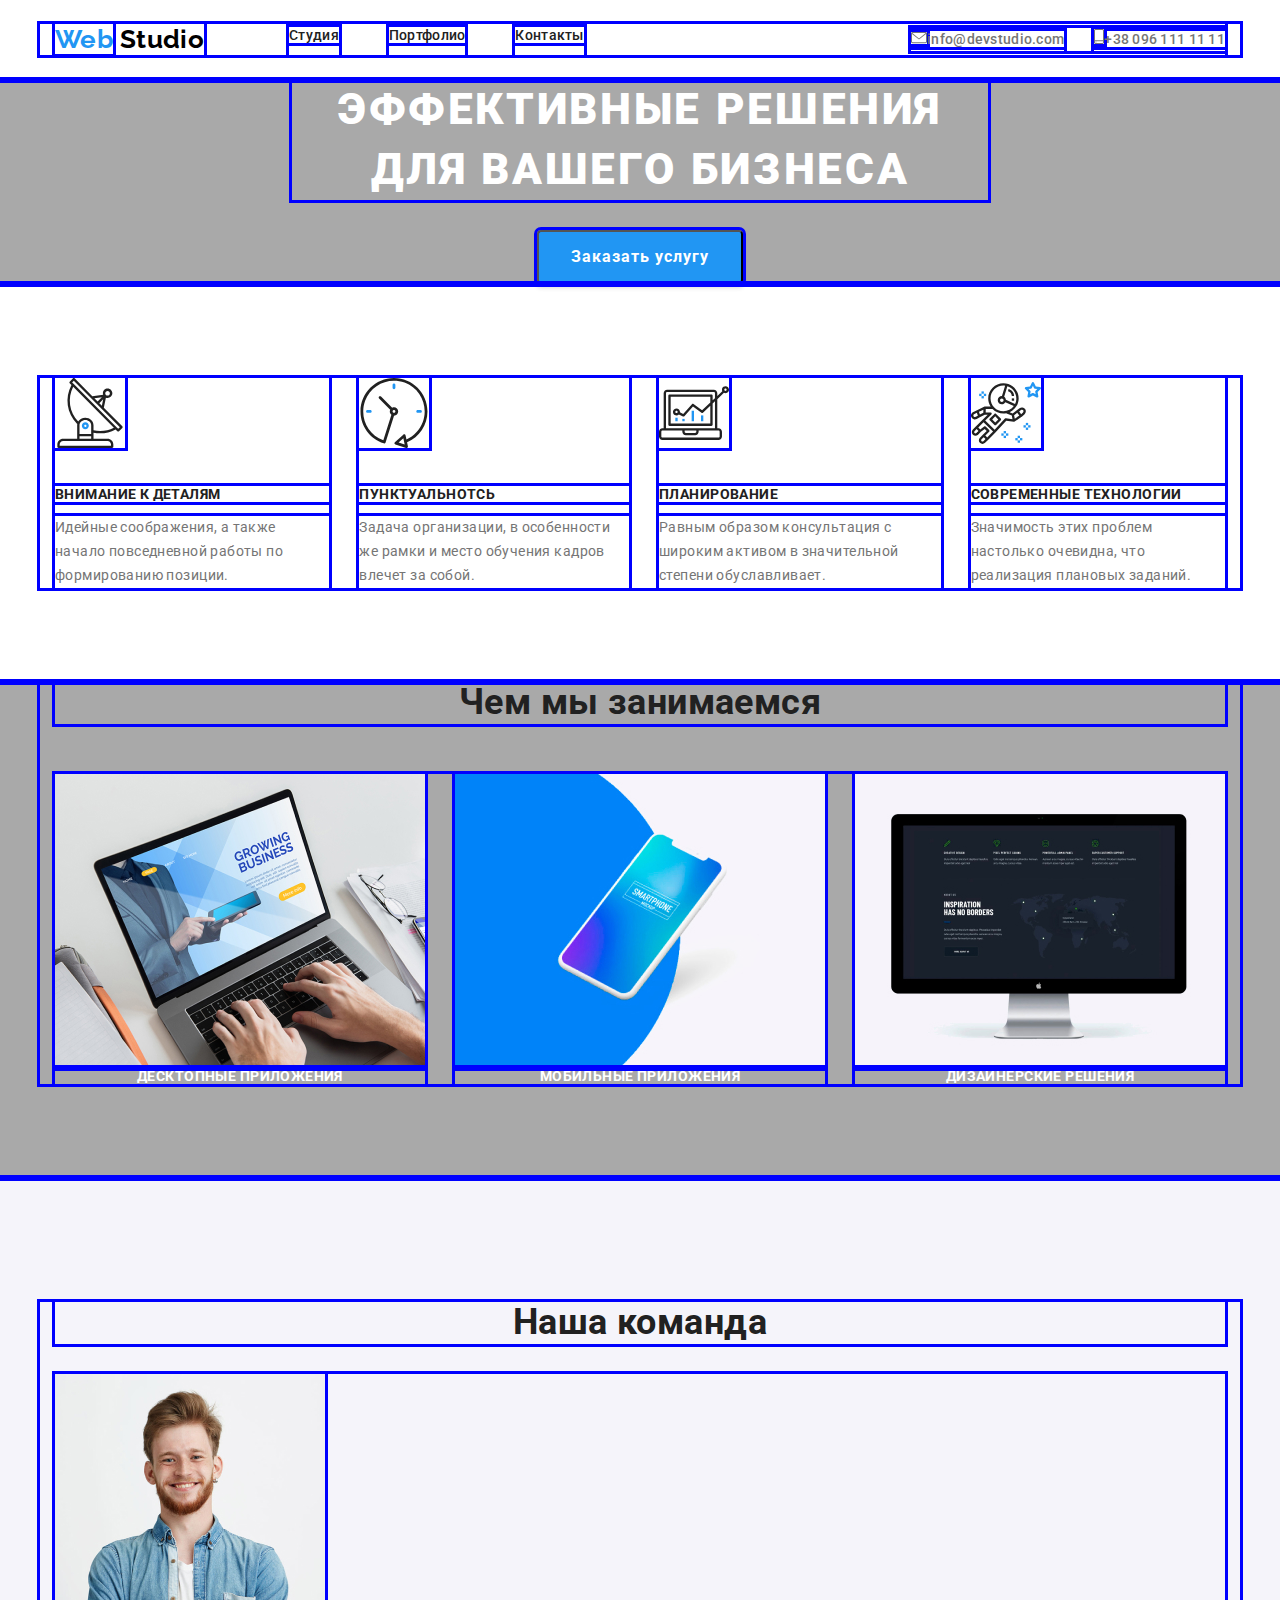
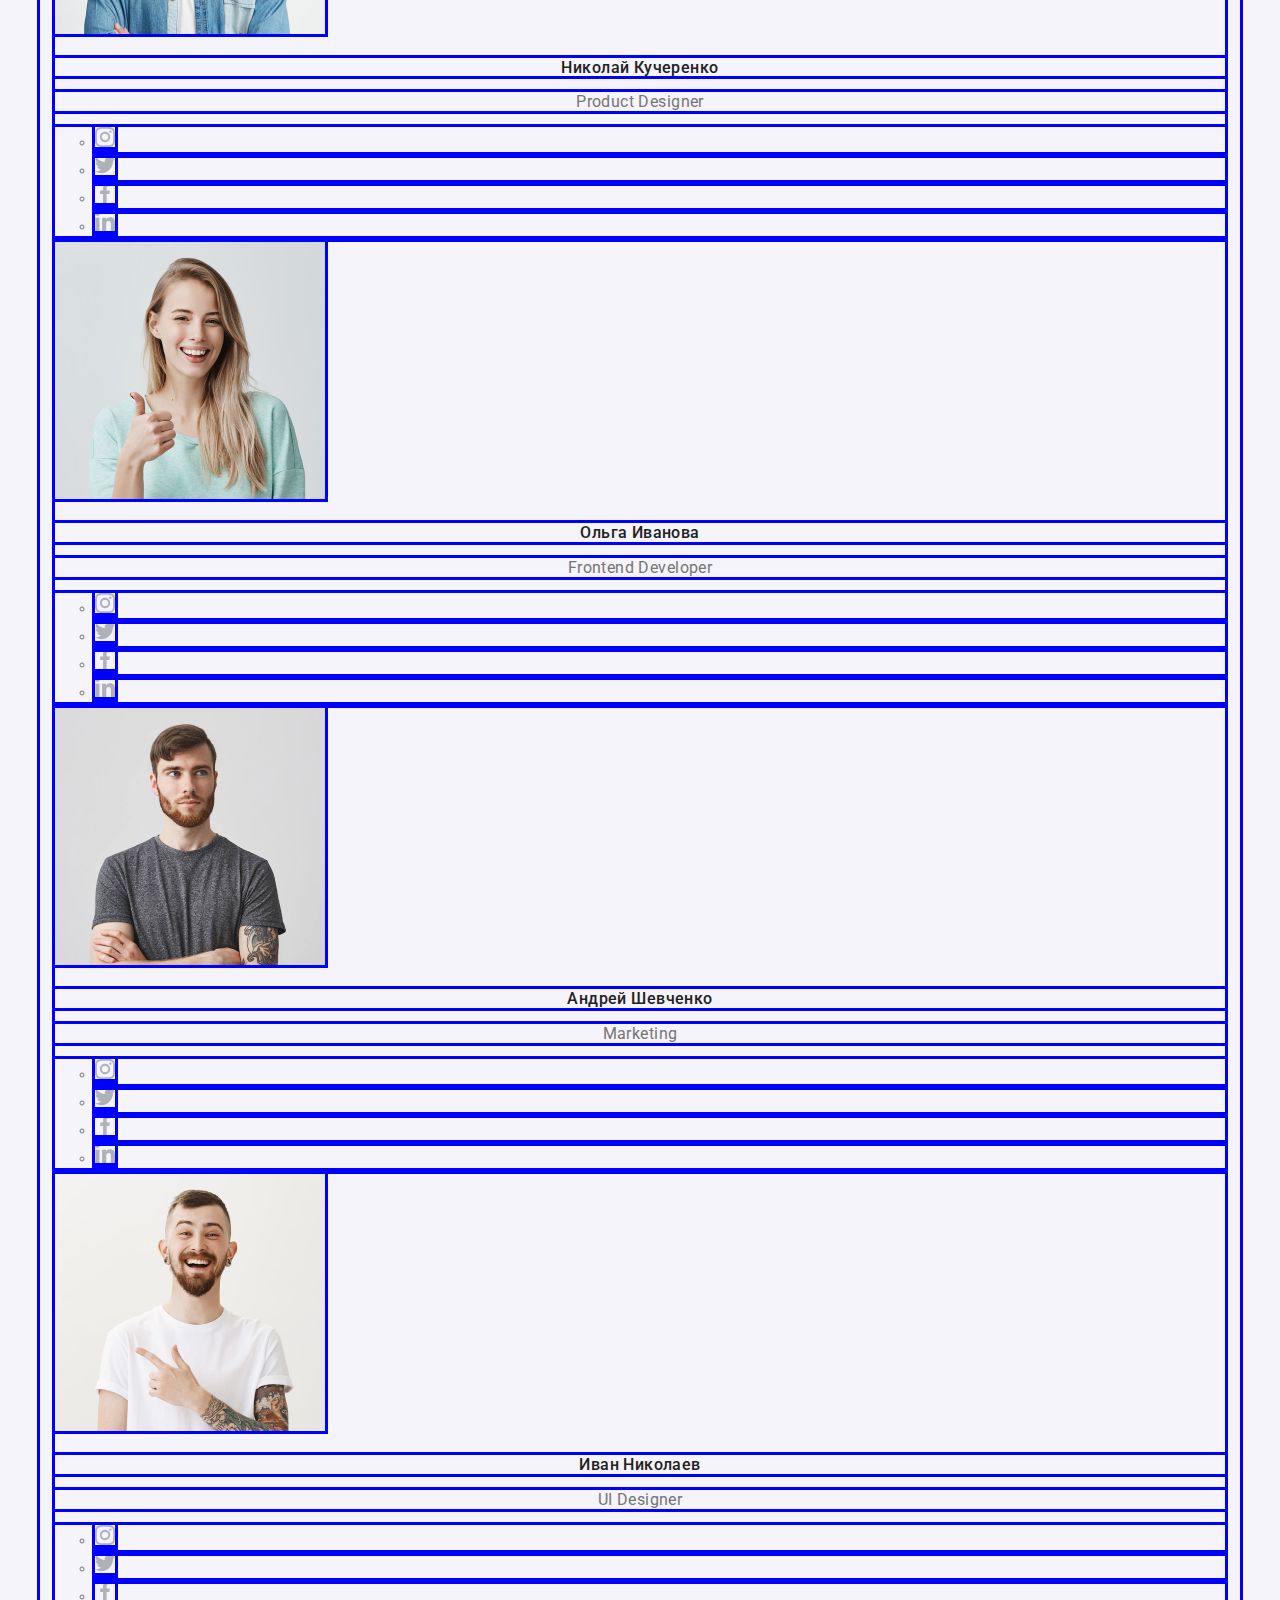
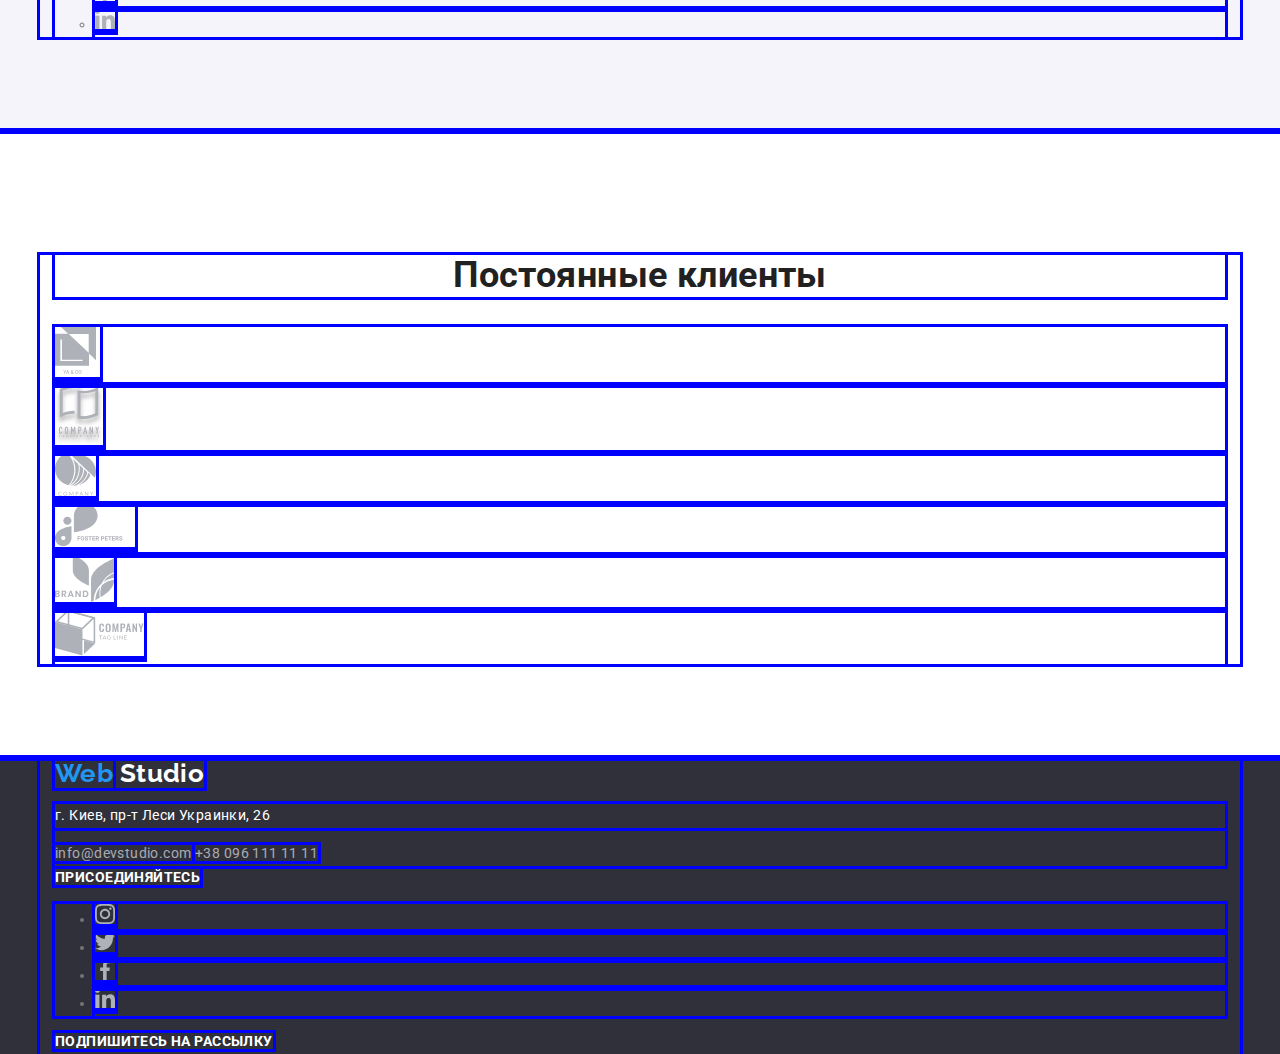
==== index.html @ ac085e27 "Переносит файлы и папки с goit-markup-hw-02. Добавляет разметку в файлах index.html и css." ====
<!DOCTYPE html>
<html lang="ru">
  <head>
    <meta charset="UTF-8" />
    <meta name="viewport" content="width=device-width, initial-scale=1.0" />
    <title lang="en">Web Studio</title>
    <link
      href="https://fonts.googleapis.com/css2?family=Roboto:wght@400;500;700;900&display=swap"
      rel="stylesheet"
    />
    <link rel="stylesheet" href="./css/normalize.css" />
    <link rel="stylesheet" href="./css/style.css" />
  </head>
  <body>
    <!--Шапка страницы-->
    <header class="page-header">
      <div class="container">
        <nav class="navigation flexbox">
          <div class="nav-container flexbox">
            <a href="./index.html" class="logo link"><span>Web</span> Studio</a>
            <ul class="navigation-list list flexbox">
              <li class="navigation-item">
                <a href="./index.html" class="navigation-link link">Студия</a>
              </li>
              <li class="navigation-item">
                <a href="./portfolio.html" class="navigation-link link"
                  >Портфолио</a
                >
              </li>
              <li class="navigation-item">
                <a href="" class="navigation-link link">Контакты</a>
              </li>
            </ul>
          </div>
          <ul class="contacts-list list flexbox">
            <li class="contacts-item">
              <a
                href="mailto:info@devstudio.com"
                class="navigation-link navigation-contacts link"
                ><img
                  src="./images/envelope.svg"
                  alt="Конверт"
                />info@devstudio.com</a
              >
            </li>
            <li class="contacts-item">
              <a
                href="tel:+380961111111"
                class="navigation-link navigation-contacts link"
                ><img src="./images/smartphone.svg" alt="Смартфон" />+38 096 111
                11 11</a
              >
            </li>
          </ul>
        </nav>
      </div>
    </header>
    <main>
      <!--Герой-->
      <section class="hero">
        <h1 class="hero-title">Эффективные решения для вашего бизнеса</h1>
        <button type="button" class="btn">Заказать услугу</button>
      </section>

      <!--Особенности-->
      <section class="features section">
        <div class="container">
          <h2 hidden class="section-title">Особенности</h2>
          <ul class="features-list list flexbox">
            <li class="features-item">
              <img src="./images/antenna.svg" alt="Антена" />
              <h3 class="features-title">Внимание к деталям</h3>
              <p class="features-info">
                Идейные соображения, а также начало повседневной работы по
                формированию позиции.
              </p>
            </li>
            <li class="features-item">
              <img src="./images/clock.svg" alt="Часы" />
              <h3 class="features-title">Пунктуальнотсь</h3>
              <p class="features-info">
                Задача организации, в особенности же рамки и место обучения
                кадров влечет за собой.
              </p>
            </li>
            <li class="features-item">
              <img src="./images/diagram.svg" alt="Диаграмма" />
              <h3 class="features-title">Планирование</h3>
              <p class="features-info">
                Равным образом консультация с широким активом в значительной
                степени обуславливает.
              </p>
            </li>
            <li class="features-item">
              <img src="./images/astronaut.svg" alt="Астронавт" />
              <h3 class="features-title">Современные технологии</h3>
              <p class="features-info">
                Значимость этих проблем настолько очевидна, что реализация
                плановых заданий.
              </p>
            </li>
          </ul>
        </div>
      </section>

      <!--Услуги-->
      <section class="services section">
        <div class="container">
          <h2 class="section-title">Чем мы занимаемся</h2>
          <ul class="services-list list flexbox">
            <li class="services-item">
              <img
                src="./images/nout.jpg"
                width="370"
                height="294"
                alt="Открытый ноутбук"
                class="services-img img"
              />
              <h3 class="services-title">Десктопные приложения</h3>
            </li>
            <li class="services-item">
              <img
                src="./images/smart.jpg"
                width="370"
                height="294"
                alt="Смартфон"
                class="services-img img"
              />
              <h3 class="services-title">Мобильные приложения</h3>
            </li>
            <li class="services-item">
              <img
                src="./images/desc.jpg"
                width="370"
                height="294"
                alt="Включенный монитор"
                class="services-img img"
              />
              <h3 class="services-title">Дизайнерские решения</h3>
            </li>
          </ul>
        </div>
      </section>

      <!--Команда-->
      <section class="team section">
        <div class="container">
          <h2 class="section-title">Наша команда</h2>
          <ul class="team-list list">
            <li class="team-item">
              <img
                src="./images/photo-1.jpg"
                width="270"
                height="260"
                alt="Фото члена команды"
              />
              <h3 class="team-name">Николай Кучеренко</h3>
              <p class="team-position">Product Designer</p>
              <ul>
                <li>
                  <a
                    href="https://www.instagram.com/"
                    target="_blank"
                    rel="noopener noreferrer"
                    aria-label="Ссылка Instagram"
                    ><img
                      src="./images/logo-instagram.svg"
                      alt="Логотип Instagram"
                  /></a>
                </li>
                <li>
                  <a
                    href="https://twitter.com/"
                    target="_blank"
                    rel="noopener noreferrer"
                    aria-label="Ссылка Twitter"
                    ><img src="./images/logo-twitter.svg" alt="Логотип Twitter"
                  /></a>
                </li>
                <li>
                  <a
                    href="https://facebook.com/"
                    target="_blank"
                    rel="noopener noreferrer"
                    aria-label="Ссылка Facebook"
                    ><img
                      src="./images/logo-facebook.svg"
                      alt="Логотип Facebook"
                  /></a>
                </li>
                <li>
                  <a
                    href="https://www.linkedin.com/"
                    target="_blank"
                    rel="noopener noreferrer"
                    aria-label="Ссылка Linkedin"
                    ><img
                      src="./images/logo-linkedin.svg"
                      alt="Логотип Linkedin"
                  /></a>
                </li>
              </ul>
            </li>
            <li class="team-item">
              <img
                src="./images/photo-2.jpg"
                width="270"
                height="260"
                alt="Фото члена команды"
              />
              <h3 class="team-name">Ольга Иванова</h3>
              <p class="team-position">Frontend Developer</p>
              <ul>
                <li>
                  <a
                    href="https://www.instagram.com/"
                    target="_blank"
                    rel="noopener noreferrer"
                    aria-label="Ссылка Instagram"
                    ><img
                      src="./images/logo-instagram.svg"
                      alt="Логотип Instagram"
                  /></a>
                </li>
                <li>
                  <a
                    href="https://twitter.com/"
                    target="_blank"
                    rel="noopener noreferrer"
                    aria-label="Ссылка Twitter"
                    ><img src="./images/logo-twitter.svg" alt="Логотип Twitter"
                  /></a>
                </li>
                <li>
                  <a
                    href="https://facebook.com/"
                    target="_blank"
                    rel="noopener noreferrer"
                    aria-label="Ссылка Facebook"
                    ><img
                      src="./images/logo-facebook.svg"
                      alt="Логотип Facebook"
                  /></a>
                </li>
                <li>
                  <a
                    href="https://www.linkedin.com/"
                    target="_blank"
                    rel="noopener noreferrer"
                    aria-label="Ссылка Linkedin"
                    ><img
                      src="./images/logo-linkedin.svg"
                      alt="Логотип Linkedin"
                  /></a>
                </li>
              </ul>
            </li>
            <li class="team-item">
              <img
                src="./images/photo-3.jpg"
                width="270"
                height="260"
                alt="Фото члена команды"
              />
              <h3 class="team-name">Андрей Шевченко</h3>
              <p class="team-position">Marketing</p>
              <ul>
                <li>
                  <a
                    href="https://www.instagram.com/"
                    target="_blank"
                    rel="noopener noreferrer"
                    aria-label="Ссылка Instagram"
                    ><img
                      src="./images/logo-instagram.svg"
                      alt="Логотип Instagram"
                  /></a>
                </li>
                <li>
                  <a
                    href="https://twitter.com/"
                    target="_blank"
                    rel="noopener noreferrer"
                    aria-label="Ссылка Twitter"
                    ><img src="./images/logo-twitter.svg" alt="Логотип Twitter"
                  /></a>
                </li>
                <li>
                  <a
                    href="https://facebook.com/"
                    target="_blank"
                    rel="noopener noreferrer"
                    aria-label="Ссылка Facebook"
                    ><img
                      src="./images/logo-facebook.svg"
                      alt="Логотип Facebook"
                  /></a>
                </li>
                <li>
                  <a
                    href="https://www.linkedin.com/"
                    target="_blank"
                    rel="noopener noreferrer"
                    aria-label="Ссылка Linkedin"
                    ><img
                      src="./images/logo-linkedin.svg"
                      alt="Логотип Linkedin"
                  /></a>
                </li>
              </ul>
            </li>
            <li class="team-item">
              <img
                src="./images/photo-4.jpg"
                width="270"
                height="260"
                alt="Фото члена команды"
              />
              <h3 class="team-name">Иван Николаев</h3>
              <p class="team-position">UI Designer</p>
              <ul>
                <li>
                  <a
                    href="https://www.instagram.com/"
                    target="_blank"
                    rel="noopener noreferrer"
                    aria-label="Ссылка Instagram"
                    ><img
                      src="./images/logo-instagram.svg"
                      alt="Логотип Instagram"
                  /></a>
                </li>
                <li>
                  <a
                    href="https://twitter.com/"
                    target="_blank"
                    rel="noopener noreferrer"
                    aria-label="Ссылка Twitter"
                    ><img src="./images/logo-twitter.svg" alt="Логотип Twitter"
                  /></a>
                </li>
                <li>
                  <a
                    href="https://facebook.com/"
                    target="_blank"
                    rel="noopener noreferrer"
                    aria-label="Ссылка Facebook"
                    ><img
                      src="./images/logo-facebook.svg"
                      alt="Логотип Facebook"
                  /></a>
                </li>
                <li>
                  <a
                    href="https://www.linkedin.com/"
                    target="_blank"
                    rel="noopener noreferrer"
                    aria-label="Ссылка Linkedin"
                    ><img
                      src="./images/logo-linkedin.svg"
                      alt="Логотип Linkedin"
                  /></a>
                </li>
              </ul>
            </li>
          </ul>
        </div>
      </section>

      <!--Клиенты-->
      <section class="clients section">
        <div class="container">
          <h2 class="section-title">Постоянные клиенты</h2>
          <ul class="clients-list list">
            <li>
              <a
                href=""
                target="_blank"
                rel="noopener noreferrer"
                aria-label="Ссылка на сайт клиента"
                ><img
                  src="./images/logo-customer-1.svg"
                  alt="Логотип компании клиента"
              /></a>
            </li>
            <li>
              <a
                href=""
                target="_blank"
                rel="noopener noreferrer"
                aria-label="Ссылка на сайт клиента"
                ><img
                  src="./images/logo-customer-2.svg"
                  alt="Логотип компании клиента"
              /></a>
            </li>
            <li>
              <a
                href=""
                target="_blank"
                rel="noopener noreferrer"
                aria-label="Ссылка на сайт клиента"
                ><img
                  src="./images/logo-customer-3.svg"
                  alt="Логотип компании клиента"
              /></a>
            </li>
            <li>
              <a
                href=""
                target="_blank"
                rel="noopener noreferrer"
                aria-label="Ссылка на сайт клиента"
                ><img
                  src="./images/logo-customer-4.svg"
                  alt="Логотип компании клиента"
              /></a>
            </li>
            <li>
              <a
                href=""
                target="_blank"
                rel="noopener noreferrer"
                aria-label="Ссылка на сайт клиента"
                ><img
                  src="./images/logo-customer-5.svg"
                  alt="Логотип компании клиента"
              /></a>
            </li>
            <li>
              <a
                href=""
                target="_blank"
                rel="noopener noreferrer"
                aria-label="Ссылка на сайт клиента"
                ><img
                  src="./images/logo-customer-6.svg"
                  alt="Логотип компании клиента"
              /></a>
            </li>
          </ul>
        </div>
      </section>
    </main>

    <!--Подвал страницы-->
    <footer class="page-footer">
      <div class="container">
        <a href="./index.html" class="logo link logo-footer"
          ><span>Web</span> Studio</a
        >
        <address class="company-address">
          <p class="local-address">г. Киев, пр-т Леси Украинки, 26</p>
          <a href="mailto:info@devstudio.com" class="address-link link"
            >info@devstudio.com</a
          >
          <a href="tel:+380961111111" class="address-link link"
            >+38 096 111 11 11</a
          >
        </address>
        <b>Присоединяйтесь</b>
        <ul>
          <li>
            <a
              href="https://www.instagram.com/"
              target="_blank"
              rel="noopener noreferrer"
              aria-label="Ссылка Instagram"
              ><img src="./images/logo-instagram.svg" alt="Логотип Instagram"
            /></a>
          </li>
          <li>
            <a
              href="https://twitter.com/"
              target="_blank"
              rel="noopener noreferrer"
              aria-label="Ссылка Twitter"
              ><img src="./images/logo-twitter.svg" alt="Логотип Twitter"
            /></a>
          </li>
          <li>
            <a
              href="https://facebook.com/"
              target="_blank"
              rel="noopener noreferrer"
              aria-label="Ссылка Facebook"
              ><img src="./images/logo-facebook.svg" alt="Логотип Facebook"
            /></a>
          </li>
          <li>
            <a
              href="https://www.linkedin.com/"
              target="_blank"
              rel="noopener noreferrer"
              aria-label="Ссылка Linkedin"
              ><img src="./images/logo-linkedin.svg" alt="Логотип Linkedin"
            /></a>
          </li>
        </ul>
        <b>Подпишитесь на рассылку</b>
      </div>
    </footer>
  </body>
</html>
---- css/style.css ----
/* Цвета */

:root {
  --main-text: #757575;
  --secondary-text: #212121;
  --white: #ffffff;
  --alpha-white: #ffffff99;
  --accent: #2196f3;
  --additional: #000000;
  --background-section: #f5f4fa;
  --background-footer: #2f303a;
}

/* Шрифты
font-family: "Roboto", sans-serif;
font-family: "Raleway", sans-serif; */

@font-face {
  font-family: "Raleway";
  src: url("../fonts/raleway/raleway-v17-latin-cyrillic-700.woff")
      format("woff"),
    url("../fonts/raleway/raleway-v17-latin-cyrillic-700.woff2") format("woff2");
  font-weight: 700;
  font-style: normal;
}

* {
  box-sizing: border-box;
  outline: solid blue;
}

body {
  font-family: "Roboto", sans-serif;
  font-size: 14px;
  line-height: 1.714;
  letter-spacing: 0.03em;

  color: var(--main-text);
}

address {
  font-style: normal;
}

.container {
  width: 1200px;
  padding-left: 15px;
  padding-right: 15px;
  margin-left: auto;
  margin-right: auto;
}

.flexbox {
  display: flex;
}

.section {
  padding: 94px 0;
}
.list {
  padding: 0;
  margin: 0;
  list-style: none;
}

.img {
  display: block;
}

.link {
  text-decoration: none;
}

.logo {
  font-family: "Raleway", sans-serif;
  font-weight: 700;
  font-size: 26px;
  line-height: 1.192;
  color: var(--additional);

  margin-right: 85px;
}

.logo > span {
  color: var(--accent);
}

.btn {
  font-weight: 700;
  font-size: 16px;
  line-height: 1.875;
  display: flex;
  align-items: center;
  text-align: center;
  letter-spacing: 0.06em;
  color: var(--white);
  background: var(--accent);
  box-shadow: 0px 4px 4px rgba(0, 0, 0, 0.15);
  border-radius: 4px;

  padding: 10px 32px;
}

.section-title {
  font-weight: 700;
  font-size: 36px;
  line-height: 1.166;
  text-align: center;
  color: var(--secondary-text);
}

b,
.services-title {
  font-weight: 700;
  font-size: 14px;
  line-height: 1.142;
  text-transform: uppercase;
  color: var(--white);
}

/* Header */

.page-header {
  padding: 24px 0 25px 0;

  display: flex;
  justify-content: space-between;
  align-items: center;
}

.navigation {
  justify-content: space-between;
  align-items: center;
}

.navigation-item:not(:last-child) {
  margin-right: 50px;
}

.navigation-link {
  font-weight: 500;
  font-size: 14px;
  line-height: 1.142;
  letter-spacing: 0.02em;
  color: var(--secondary-text);
}
.navigation-link:hover,
.navigation-link:focus {
  color: var(--accent);
}

.contacts-item:not(:last-child) {
  margin-right: 30px;
}

.navigation-contacts {
  color: var(--main-text);
}

/* Hero */

.hero {
  background-color: darkgrey;
}

.hero-title {
  margin-top: 0;
  margin-bottom: 30px;
  width: 696px;
}
.hero > .hero-title,
.hero > .btn {
  margin-left: auto;
  margin-right: auto;
}

.hero-title {
  font-weight: 900;
  font-size: 44px;
  line-height: 1.363;
  text-align: center;
  letter-spacing: 0.06em;
  text-transform: uppercase;
  color: var(--white);
}

/* Features */

.features-item {
  margin-right: 30px;
}

.features-item:nth-child(4n) {
  margin-right: 0;
}

.features-title {
  font-weight: 700;
  font-size: 14px;
  line-height: 1.142;
  text-transform: uppercase;
  color: var(--secondary-text);

  margin-top: 30px;
  margin-bottom: 10px;
}

.features-info {
  margin-bottom: 0;
}

/* Services */

.services {
  background-color: darkgrey;
  padding-top: 0;
}

.services .section-title {
  margin-top: 0;
  margin-bottom: 50px;
}

.services-item {
  margin-right: 30px;
}

.services-item:nth-child(3n) {
  margin-right: 0;
}

.services-title {
  text-align: center;
  margin: 0;
}

.team {
  background-color: var(--background-section);
}

.team-name,
.team-position {
  font-size: 16px;
  line-height: 1.187;
  text-align: center;
}

.team-name {
  font-weight: 500;
  color: var(--secondary-text);
}

.page-footer {
  background-color: var(--background-footer);
}

.logo-footer {
  color: var(--white);
}

.local-address {
  color: var(--white);
}

.address-link {
  color: var(--alpha-white);
}

.address-link:hover,
.address-link:focus {
  color: var(--accent);
}

/* Стили страницы Портфолио */

.type-btn {
  font-weight: 500;
  font-size: 16px;
  line-height: 1.625;
  text-align: center;
  color: var(--secondary-text);
  background: var(--background-section);
  border-radius: 4px;
}

.type-btn:hover,
.type-btn:focus {
  color: var(--white);
  background: var(--accent);
  box-shadow: 0px 2px 2px rgba(0, 0, 0, 0.12), 0px 1px 2px rgba(0, 0, 0, 0.08),
    0px 3px 1px rgba(0, 0, 0, 0.1);
}

.projects-title {
  font-weight: 700;
  font-size: 18px;
  line-height: 2;
  letter-spacing: 0.06em;
  color: var(--secondary-text);
}

.projects-class {
  font-size: 16px;
  line-height: 1.875;
  color: var(--main-text);
}
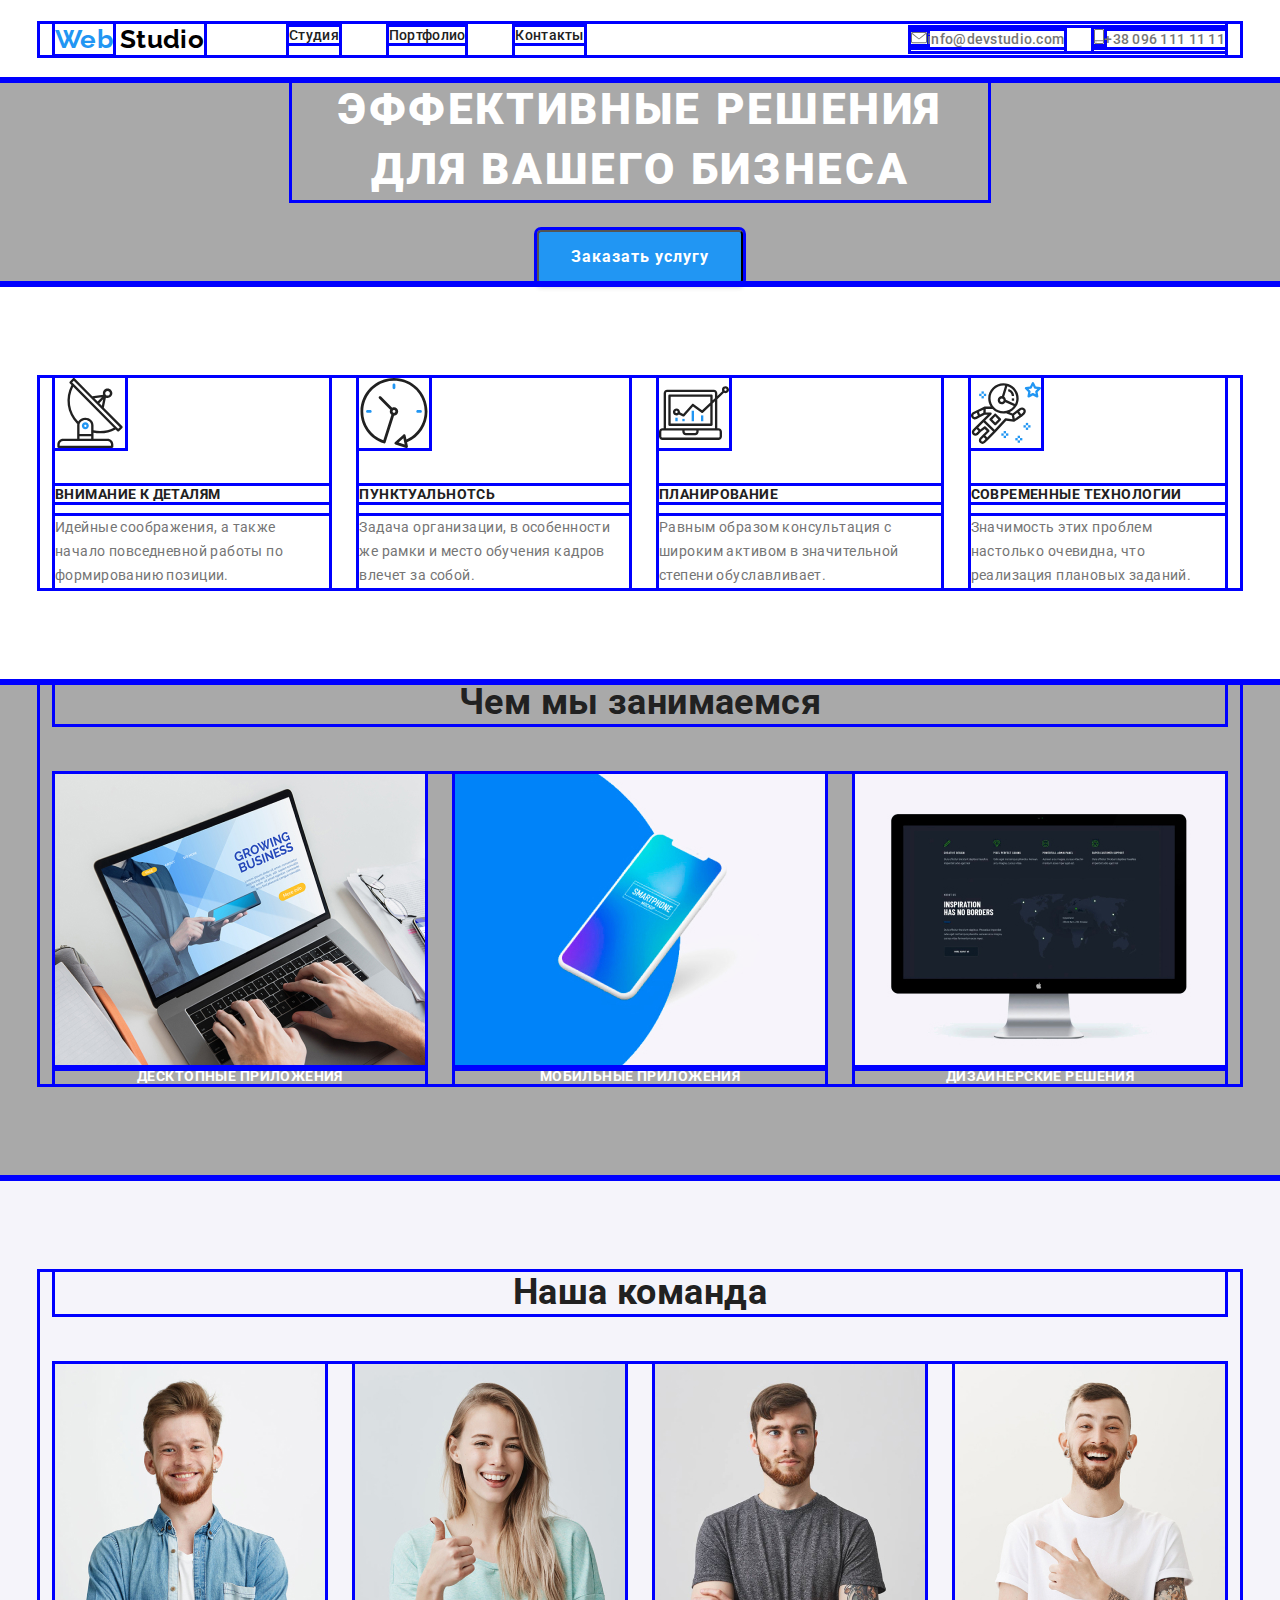
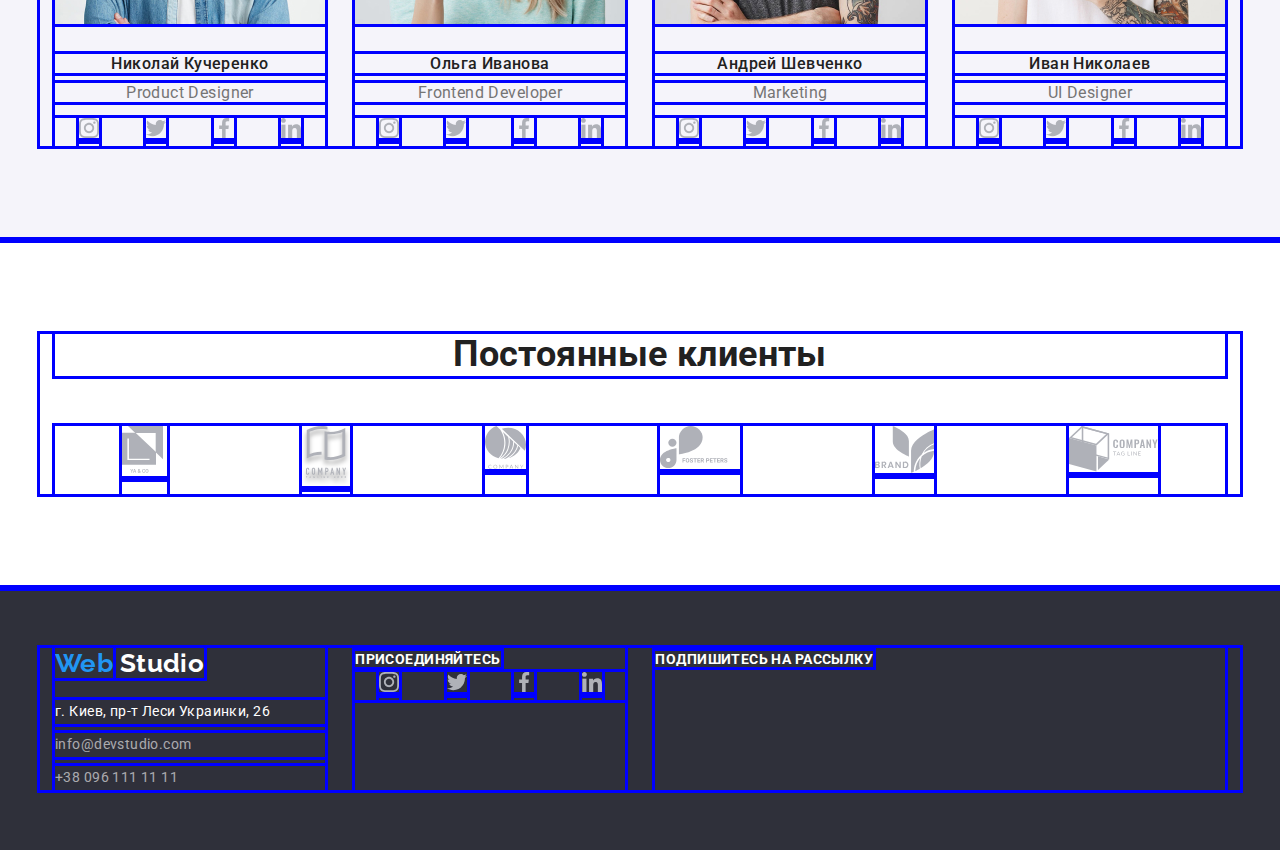
==== commit 7663707c: "Добавляет классі єлементам в index.html , добавляет стили классам в css." ====
--- a/index.html
+++ b/index.html
@@ -146,18 +146,19 @@
       <section class="team section">
         <div class="container">
           <h2 class="section-title">Наша команда</h2>
-          <ul class="team-list list">
+          <ul class="team-list list flexbox">
             <li class="team-item">
               <img
                 src="./images/photo-1.jpg"
                 width="270"
                 height="260"
                 alt="Фото члена команды"
+                class="team-img img"
               />
               <h3 class="team-name">Николай Кучеренко</h3>
               <p class="team-position">Product Designer</p>
-              <ul>
-                <li>
+              <ul class="social-list list flexbox">
+                <li class="social-item">
                   <a
                     href="https://www.instagram.com/"
                     target="_blank"
@@ -168,7 +169,7 @@
                       alt="Логотип Instagram"
                   /></a>
                 </li>
-                <li>
+                <li class="social-item">
                   <a
                     href="https://twitter.com/"
                     target="_blank"
@@ -177,7 +178,7 @@
                     ><img src="./images/logo-twitter.svg" alt="Логотип Twitter"
                   /></a>
                 </li>
-                <li>
+                <li class="social-item">
                   <a
                     href="https://facebook.com/"
                     target="_blank"
@@ -188,7 +189,7 @@
                       alt="Логотип Facebook"
                   /></a>
                 </li>
-                <li>
+                <li class="social-item">
                   <a
                     href="https://www.linkedin.com/"
                     target="_blank"
@@ -207,11 +208,12 @@
                 width="270"
                 height="260"
                 alt="Фото члена команды"
+                class="team-img img"
               />
               <h3 class="team-name">Ольга Иванова</h3>
               <p class="team-position">Frontend Developer</p>
-              <ul>
-                <li>
+              <ul class="social-list list flexbox">
+                <li class="social-item">
                   <a
                     href="https://www.instagram.com/"
                     target="_blank"
@@ -222,7 +224,7 @@
                       alt="Логотип Instagram"
                   /></a>
                 </li>
-                <li>
+                <li class="social-item">
                   <a
                     href="https://twitter.com/"
                     target="_blank"
@@ -231,7 +233,7 @@
                     ><img src="./images/logo-twitter.svg" alt="Логотип Twitter"
                   /></a>
                 </li>
-                <li>
+                <li class="social-item">
                   <a
                     href="https://facebook.com/"
                     target="_blank"
@@ -242,7 +244,7 @@
                       alt="Логотип Facebook"
                   /></a>
                 </li>
-                <li>
+                <li class="social-item">
                   <a
                     href="https://www.linkedin.com/"
                     target="_blank"
@@ -261,11 +263,12 @@
                 width="270"
                 height="260"
                 alt="Фото члена команды"
+                class="team-img img"
               />
               <h3 class="team-name">Андрей Шевченко</h3>
               <p class="team-position">Marketing</p>
-              <ul>
-                <li>
+              <ul class="social-list list flexbox">
+                <li class="social-item">
                   <a
                     href="https://www.instagram.com/"
                     target="_blank"
@@ -276,7 +279,7 @@
                       alt="Логотип Instagram"
                   /></a>
                 </li>
-                <li>
+                <li class="social-item">
                   <a
                     href="https://twitter.com/"
                     target="_blank"
@@ -285,7 +288,7 @@
                     ><img src="./images/logo-twitter.svg" alt="Логотип Twitter"
                   /></a>
                 </li>
-                <li>
+                <li class="social-item">
                   <a
                     href="https://facebook.com/"
                     target="_blank"
@@ -296,7 +299,7 @@
                       alt="Логотип Facebook"
                   /></a>
                 </li>
-                <li>
+                <li class="social-item">
                   <a
                     href="https://www.linkedin.com/"
                     target="_blank"
@@ -315,11 +318,12 @@
                 width="270"
                 height="260"
                 alt="Фото члена команды"
+                class="team-img img"
               />
               <h3 class="team-name">Иван Николаев</h3>
               <p class="team-position">UI Designer</p>
-              <ul>
-                <li>
+              <ul class="social-list list flexbox">
+                <li class="social-item">
                   <a
                     href="https://www.instagram.com/"
                     target="_blank"
@@ -330,7 +334,7 @@
                       alt="Логотип Instagram"
                   /></a>
                 </li>
-                <li>
+                <li class="social-item">
                   <a
                     href="https://twitter.com/"
                     target="_blank"
@@ -339,7 +343,7 @@
                     ><img src="./images/logo-twitter.svg" alt="Логотип Twitter"
                   /></a>
                 </li>
-                <li>
+                <li class="social-item">
                   <a
                     href="https://facebook.com/"
                     target="_blank"
@@ -350,7 +354,7 @@
                       alt="Логотип Facebook"
                   /></a>
                 </li>
-                <li>
+                <li class="social-item">
                   <a
                     href="https://www.linkedin.com/"
                     target="_blank"
@@ -371,7 +375,7 @@
       <section class="clients section">
         <div class="container">
           <h2 class="section-title">Постоянные клиенты</h2>
-          <ul class="clients-list list">
+          <ul class="clients-list list flexbox">
             <li>
               <a
                 href=""
@@ -445,59 +449,65 @@
 
     <!--Подвал страницы-->
     <footer class="page-footer">
-      <div class="container">
-        <a href="./index.html" class="logo link logo-footer"
-          ><span>Web</span> Studio</a
-        >
-        <address class="company-address">
-          <p class="local-address">г. Киев, пр-т Леси Украинки, 26</p>
-          <a href="mailto:info@devstudio.com" class="address-link link"
-            >info@devstudio.com</a
+      <div class="container flexbox">
+        <div class="footer-container footer-address">
+          <a href="./index.html" class="logo link logo-footer"
+            ><span>Web</span> Studio</a
           >
-          <a href="tel:+380961111111" class="address-link link"
-            >+38 096 111 11 11</a
-          >
-        </address>
-        <b>Присоединяйтесь</b>
-        <ul>
-          <li>
-            <a
-              href="https://www.instagram.com/"
-              target="_blank"
-              rel="noopener noreferrer"
-              aria-label="Ссылка Instagram"
-              ><img src="./images/logo-instagram.svg" alt="Логотип Instagram"
-            /></a>
-          </li>
-          <li>
-            <a
-              href="https://twitter.com/"
-              target="_blank"
-              rel="noopener noreferrer"
-              aria-label="Ссылка Twitter"
-              ><img src="./images/logo-twitter.svg" alt="Логотип Twitter"
-            /></a>
-          </li>
-          <li>
-            <a
-              href="https://facebook.com/"
-              target="_blank"
-              rel="noopener noreferrer"
-              aria-label="Ссылка Facebook"
-              ><img src="./images/logo-facebook.svg" alt="Логотип Facebook"
-            /></a>
-          </li>
-          <li>
-            <a
-              href="https://www.linkedin.com/"
-              target="_blank"
-              rel="noopener noreferrer"
-              aria-label="Ссылка Linkedin"
-              ><img src="./images/logo-linkedin.svg" alt="Логотип Linkedin"
-            /></a>
-          </li>
-        </ul>
-        <b>Подпишитесь на рассылку</b>
+          <address class="company-address">
+            <p class="local-address">г. Киев, пр-т Леси Украинки, 26</p>
+            <a href="mailto:info@devstudio.com" class="address-link link"
+              >info@devstudio.com</a
+            >
+            <a href="tel:+380961111111" class="address-link link"
+              >+38 096 111 11 11</a
+            >
+          </address>
+        </div>
+        <div class="footer-container footer-links">
+          <b>Присоединяйтесь</b>
+          <ul class="fl-list list flexbox">
+            <li class="fl-item">
+              <a
+                href="https://www.instagram.com/"
+                target="_blank"
+                rel="noopener noreferrer"
+                aria-label="Ссылка Instagram"
+                ><img src="./images/logo-instagram.svg" alt="Логотип Instagram"
+              /></a>
+            </li>
+            <li class="fl-item">
+              <a
+                href="https://twitter.com/"
+                target="_blank"
+                rel="noopener noreferrer"
+                aria-label="Ссылка Twitter"
+                ><img src="./images/logo-twitter.svg" alt="Логотип Twitter"
+              /></a>
+            </li>
+            <li class="fl-item">
+              <a
+                href="https://facebook.com/"
+                target="_blank"
+                rel="noopener noreferrer"
+                aria-label="Ссылка Facebook"
+                ><img src="./images/logo-facebook.svg" alt="Логотип Facebook"
+              /></a>
+            </li>
+            <li class="fl-item">
+              <a
+                href="https://www.linkedin.com/"
+                target="_blank"
+                rel="noopener noreferrer"
+                aria-label="Ссылка Linkedin"
+                ><img src="./images/logo-linkedin.svg" alt="Логотип Linkedin"
+              /></a>
+            </li>
+          </ul>
+        </div>
+        <div class="footer-container footer-mailing">
+          <b>Подпишитесь на рассылку</b>
+        </div>
       </div>
     </footer>
   </body>
--- a/css/style.css
+++ b/css/style.css
@@ -107,6 +107,9 @@
   line-height: 1.166;
   text-align: center;
   color: var(--secondary-text);
+
+  margin-top: 0;
+  margin-bottom: 50px;
 }
 
 b,
@@ -234,8 +237,18 @@
   margin: 0;
 }
 
+/* Team */
+
 .team {
   background-color: var(--background-section);
+}
+
+.team-item {
+  margin-right: 30px;
+}
+
+.team-item:nth-child(4n) {
+  margin-right: 0;
 }
 
 .team-name,
@@ -248,27 +261,70 @@
 .team-name {
   font-weight: 500;
   color: var(--secondary-text);
-}
+
+  margin-top: 30px;
+  margin-bottom: 10px;
+}
+
+.team-position {
+  margin-top: 10px;
+  margin-bottom: 16px;
+}
+
+.social-list {
+  justify-content: space-around;
+}
+
+/* Clients */
+
+.clients-list {
+  justify-content: space-around;
+}
+
+/* Footer */
 
 .page-footer {
   background-color: var(--background-footer);
+  padding: 60px 0;
+}
+
+.footer-address,
+.footer-links {
+  width: calc((100% - 30px * 2) / 4);
+  margin-right: 30px;
+}
+
+.footer-mailing {
+  width: calc(100% / 2);
 }
 
 .logo-footer {
   color: var(--white);
+  margin-right: 0;
 }
 
 .local-address {
   color: var(--white);
+  margin-top: 20px;
+  margin-bottom: 9px;
 }
 
 .address-link {
   color: var(--alpha-white);
+  display: block;
+}
+
+.address-link:not(:last-child) {
+  margin-bottom: 9px;
 }
 
 .address-link:hover,
 .address-link:focus {
   color: var(--accent);
+}
+
+.fl-list {
+  justify-content: space-around;
 }
 
 /* Стили страницы Портфолио */
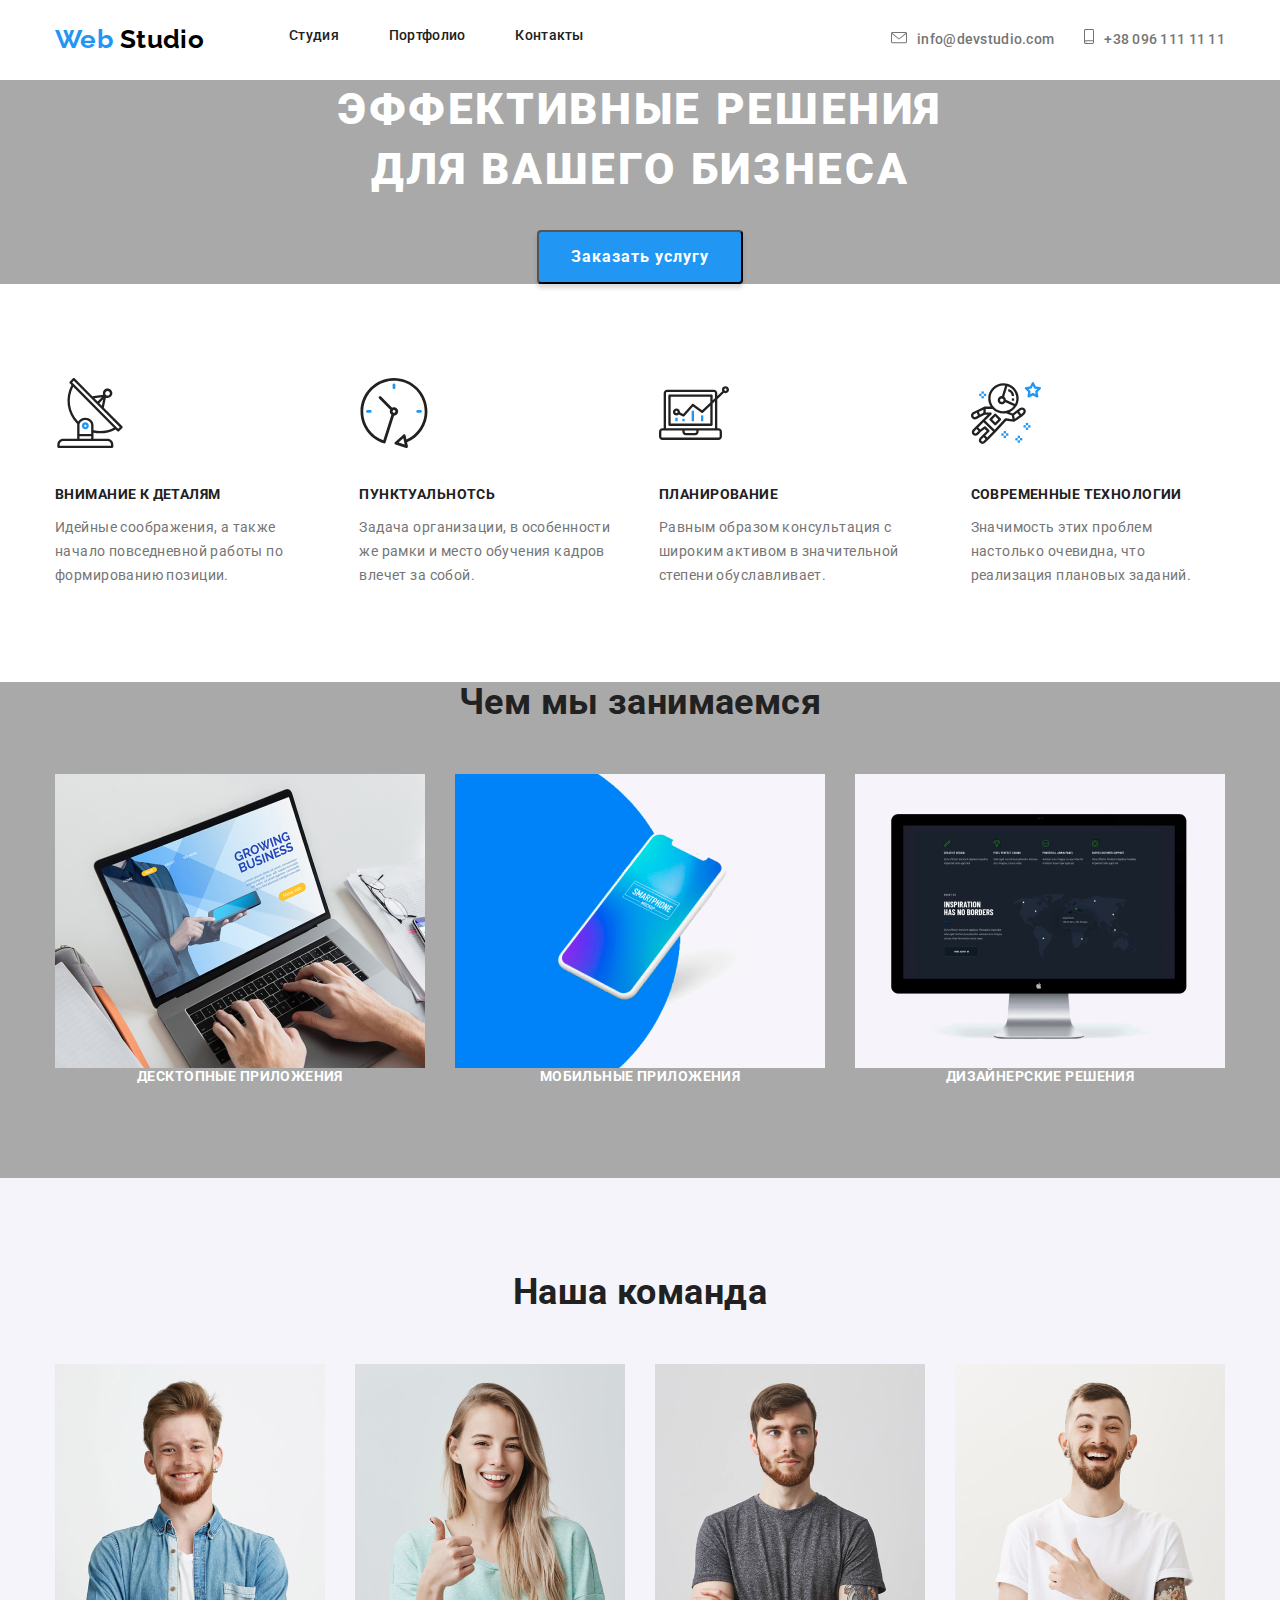
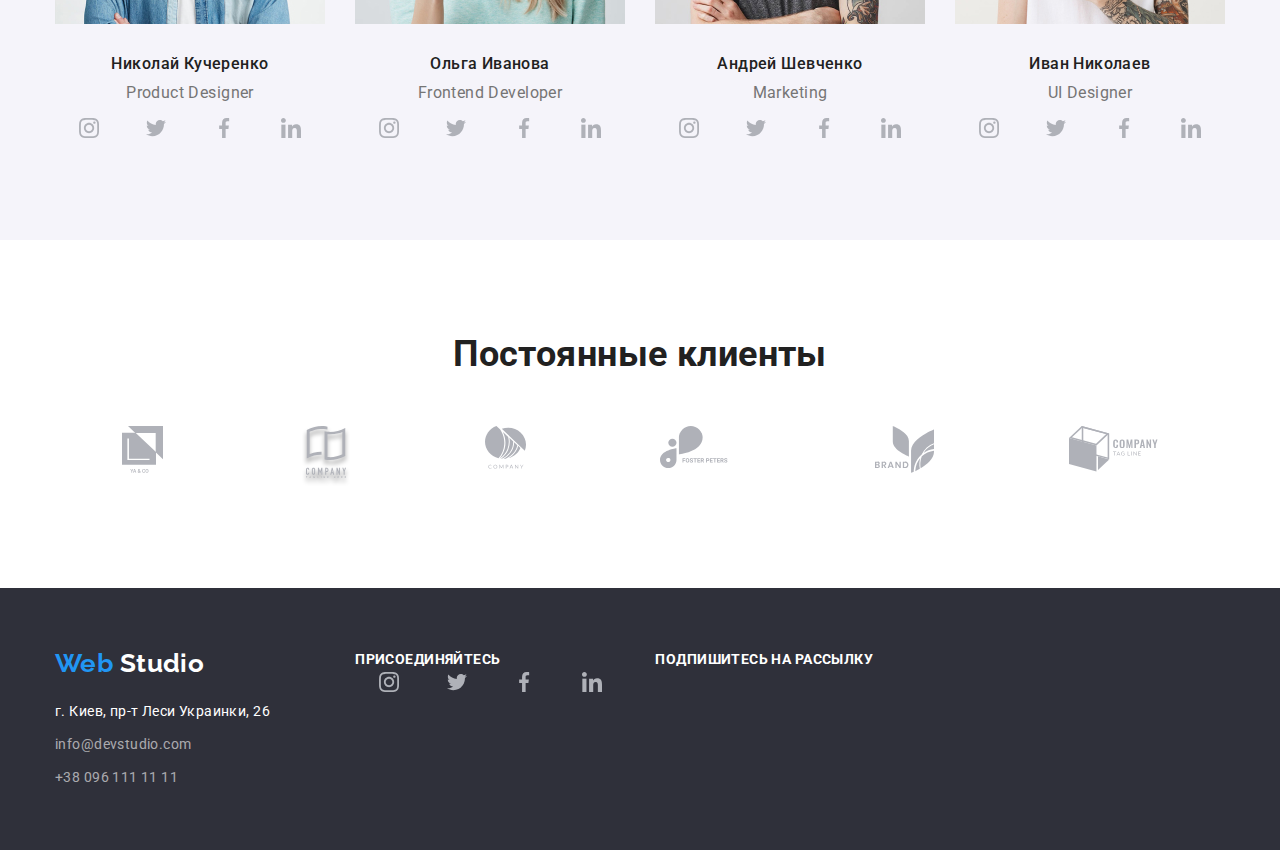
==== commit 6f3cdd1e: "Добавляет margin-right иконкам в шапке." ====
--- a/index.html
+++ b/index.html
@@ -40,6 +40,7 @@
                 ><img
                   src="./images/envelope.svg"
                   alt="Конверт"
+                  class="contacts-img"
                 />info@devstudio.com</a
               >
             </li>
@@ -47,8 +48,11 @@
               <a
                 href="tel:+380961111111"
                 class="navigation-link navigation-contacts link"
-                ><img src="./images/smartphone.svg" alt="Смартфон" />+38 096 111
-                11 11</a
+                ><img
+                  src="./images/smartphone.svg"
+                  alt="Смартфон"
+                  class="contacts-img"
+                />+38 096 111 11 11</a
               >
             </li>
           </ul>
--- a/css/style.css
+++ b/css/style.css
@@ -26,7 +26,7 @@
 
 * {
   box-sizing: border-box;
-  outline: solid blue;
+  /* outline: solid blue; */
 }
 
 body {
@@ -136,6 +136,10 @@
   align-items: center;
 }
 
+.navigation-list {
+  align-items: baseline;
+}
+
 .navigation-item:not(:last-child) {
   margin-right: 50px;
 }
@@ -160,6 +164,10 @@
   color: var(--main-text);
 }
 
+.contacts-img {
+  margin-right: 10px;
+}
+
 /* Hero */
 
 .hero {
@@ -329,6 +337,19 @@
 
 /* Стили страницы Портфолио */
 
+.projects {
+  padding: 93px 0 94px;
+}
+
+.type-list {
+  justify-content: center;
+  margin-bottom: 34px;
+}
+
+.type-item:not(:last-child) {
+  margin-right: 8px;
+}
+
 .type-btn {
   font-weight: 500;
   font-size: 16px;
@@ -337,6 +358,8 @@
   color: var(--secondary-text);
   background: var(--background-section);
   border-radius: 4px;
+
+  padding: 6px 22px;
 }
 
 .type-btn:hover,
@@ -347,16 +370,41 @@
     0px 3px 1px rgba(0, 0, 0, 0.1);
 }
 
+.projects-list {
+  flex-wrap: wrap;
+}
+
+.projects-item {
+  margin-right: 30px;
+  margin-bottom: 30px;
+}
+
+.projects-item:nth-child(3n) {
+  margin-right: 0;
+}
+
+.projects-item:nth-last-child(-n + 3) {
+  margin-bottom: 0;
+}
+
+.projects-text {
+  padding: 20px 24px;
+}
+
 .projects-title {
   font-weight: 700;
   font-size: 18px;
   line-height: 2;
   letter-spacing: 0.06em;
   color: var(--secondary-text);
+
+  margin: 0 0 4px;
 }
 
 .projects-class {
   font-size: 16px;
   line-height: 1.875;
   color: var(--main-text);
-}
+
+  margin: 0;
+}
